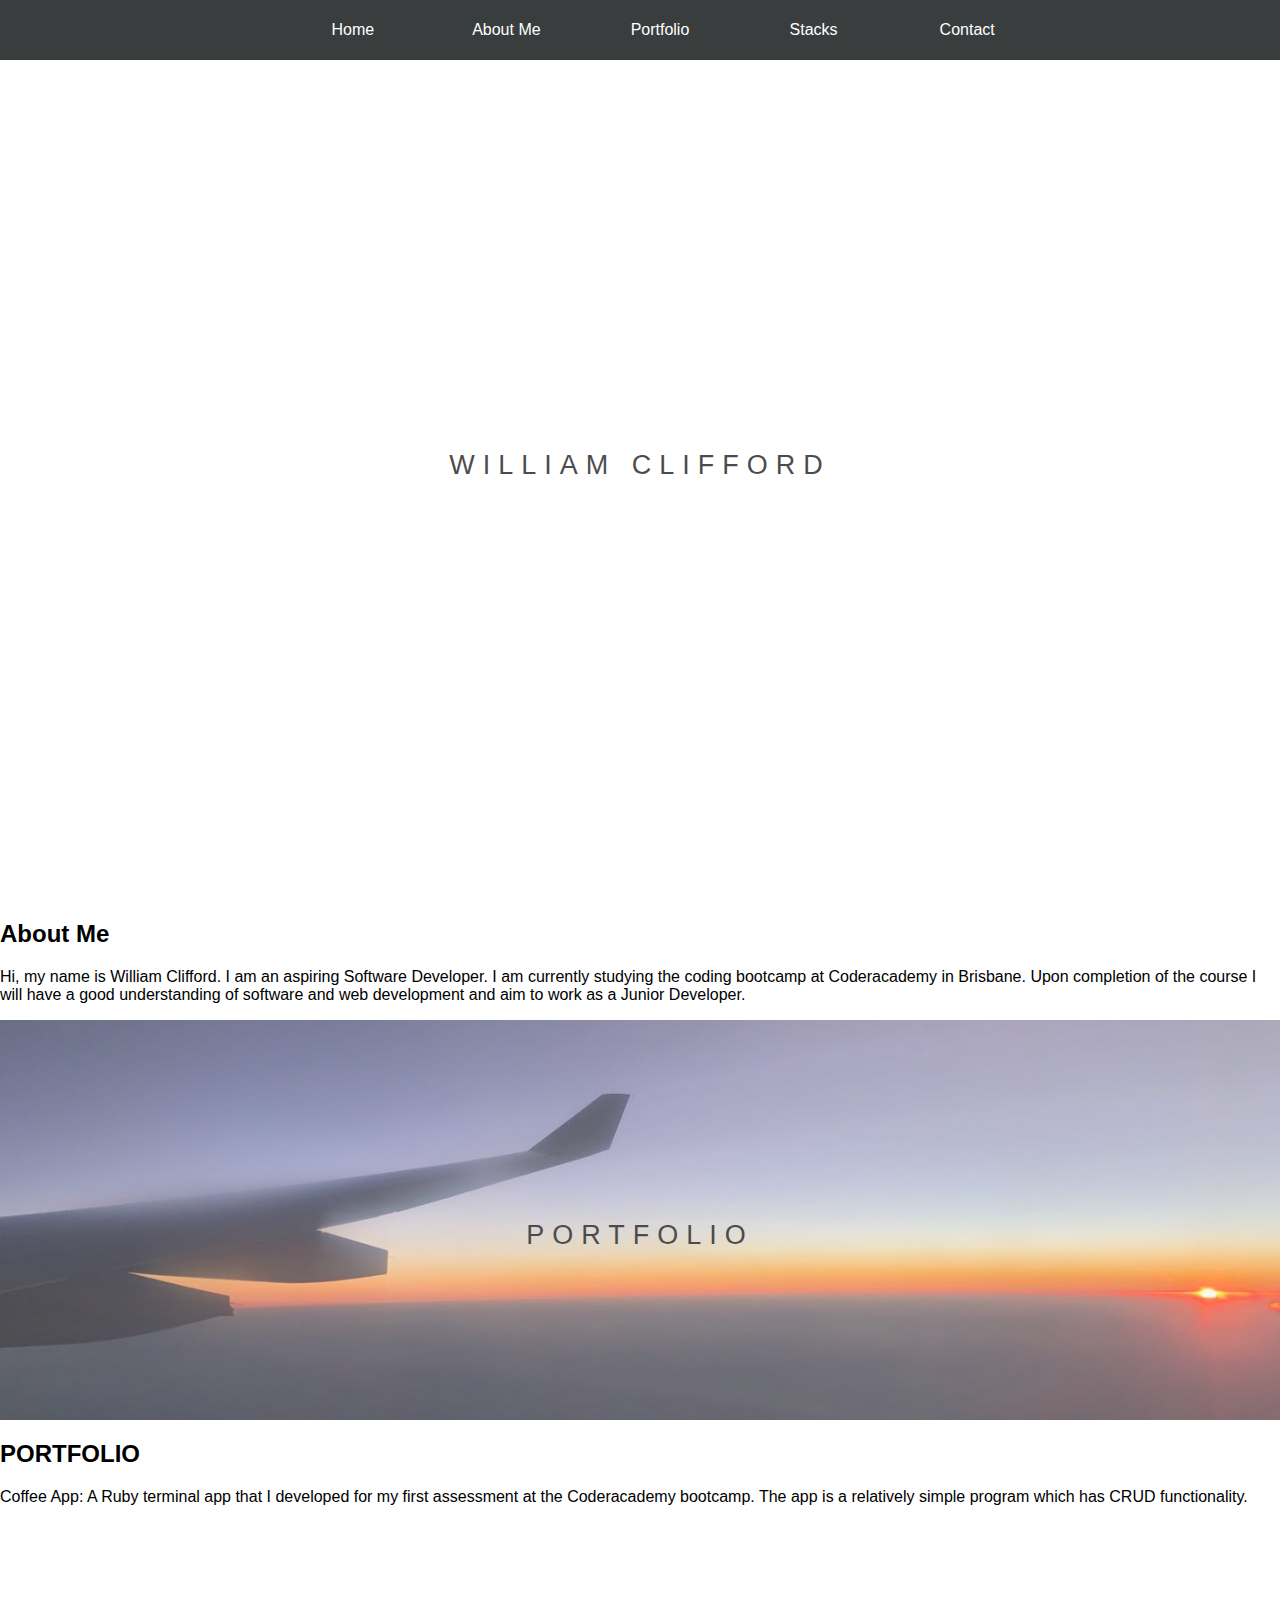
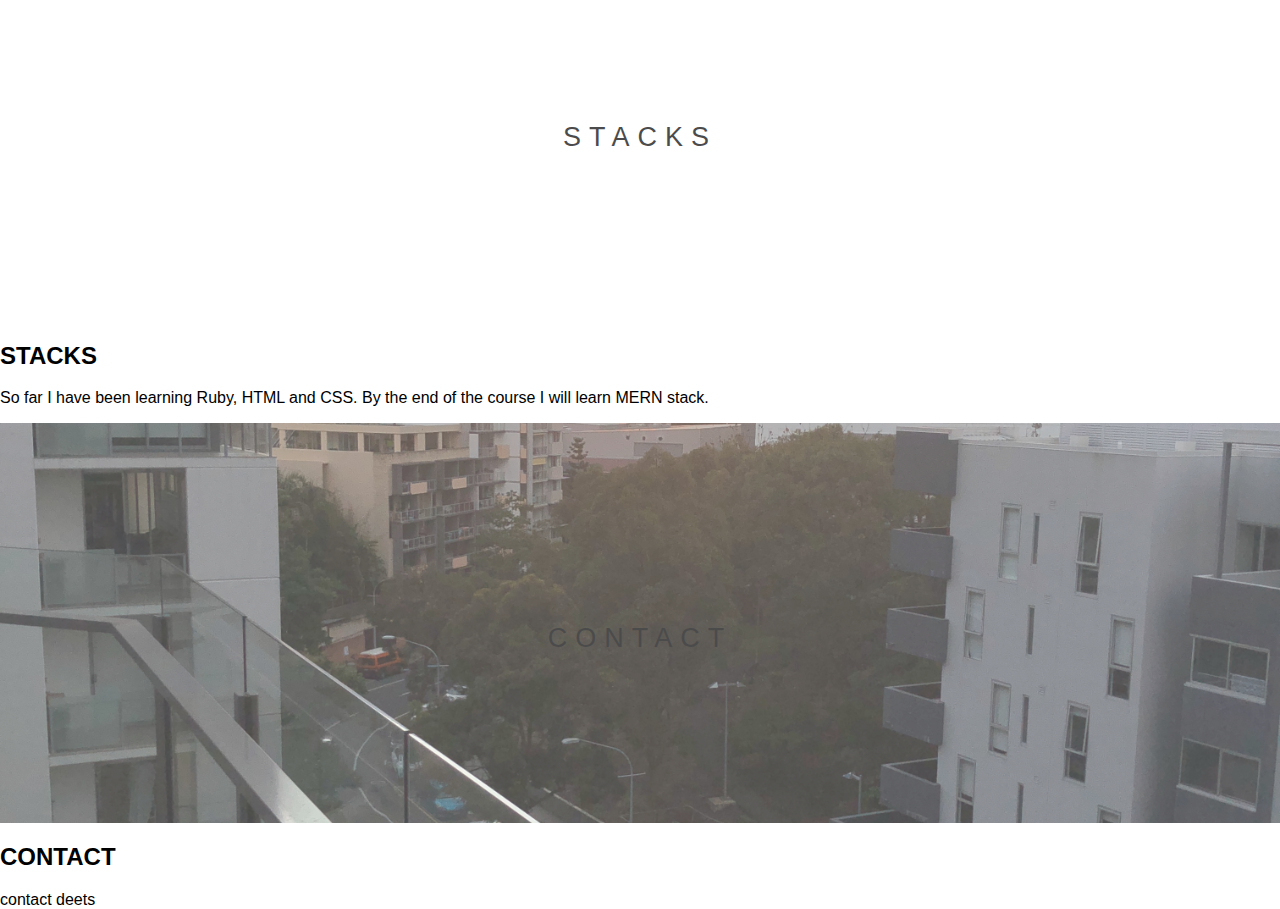
==== src/portfolio.html @ d8a78a4e "Added parallax, upgraded responsiveness, contact from still not functional." ====
<!DOCTYPE html>
<html lang="en">

<head>
    <meta charset="UTF-8">
    <meta name="viewport" content="width=device-width">
    <title>Document</title>
    <link rel="stylesheet" href="style.css">
    <link rel="stylesheet" href="https://use.fontawesome.com/releases/v5.8.1/css/all.css"
        integrity="sha384-50oBUHEmvpQ+1lW4y57PTFmhCaXp0ML5d60M1M7uH2+nqUivzIebhndOJK28anvf" crossorigin="anonymous">
    <script src="https://ajax.googleapis.com/ajax/libs/jquery/3.3.1/jquery.min.js"></script>
    <script>
        $(document).ready(function () {
            $(".button .fa-caret-square-up").hide();

            $(".button .fa-caret-square-down").click(function () {
                $(this).hide();
                $(".button .fa-caret-square-up").show();
                $(".mob ul").addClass("active");
            });

            $(".button .fa-caret-square-up").click(function () {
                $(this).hide();
                $(".button .fa-caret-square-down").show();
                $(".mob ul").removeClass("active");
            });
        });
    </script>
</head>



<body>


    <div class="pimg1">
        <div class="ptext">
            <span class="border">
                WILLIAM CLIFFORD
            </span>
        </div>
    </div>


    <section class="section">
        <h2 id="aboutme">About Me</h2>
        <p>Hi, my name is William Clifford. I am an aspiring Software Developer. I am currently studying the coding
            bootcamp at Coderacademy in Brisbane. Upon completion of the course I will have a good understanding of
            software and web development and aim to work as a Junior Developer.</p>
    </section>


    <div class="pimg2">
        <div class="ptext">
            <span class="border">
                PORTFOLIO
            </span>
        </div>
    </div>


    <section class="section">
        <h2 id="portfolio">PORTFOLIO</h2>
        <p>Coffee App: A Ruby terminal app that I developed for my first assessment at the Coderacademy bootcamp. The
            app is a relatively simple program which has CRUD functionality.</p>
    </section>


    <div class="pimg3">
        <div class="ptext">
            <span class="border">
                STACKS
            </span>
        </div>
    </div>


    <section class="section">
        <h2 id="stacks">STACKS</h2>
        <p>So far I have been learning Ruby, HTML and CSS. By the end of the course I will learn MERN stack.</p>
        </p>
    </section>


    <div class="pimg4">
        <div class="ptext">
            <span class="border">
                CONTACT
            </span>
        </div>
    </div>


    <section class="section">
        <h2 id="contact">CONTACT</h2>
        <p>contact deets</p>
        </p>
    </section>


    <div class="container">
        <nav class="desk">
            <ul>
                <li><a href="#">Home</a></li>
                <li><a href="#aboutme">About Me</a></li>
                <li><a href="#portfolio">Portfolio</a></li>
                <li><a href="#stacks">Stacks</a></li>
                <li><a href="#contact">Contact</a></li>
            </ul>
        </nav>


        <nav class="desk mob">
            <div class="button">
                <i class="fas fa-caret-square-down"></i>
                <i class="fas fa-caret-square-up"></i>
            </div>

            <ul>
                <li><a href="#">Home</a></li>
                <li><a href="#aboutme">About Me</a></li>
                <li><a href="#portfolio">Portfolio</a></li>
                <li><a href="#stacks">Stacks</a></li>
                <li><a href="#contact">Contact</a></li>
            </ul>
        </nav>


    </div>



    <!-- <div class="content">



        <section id="contact">
            <h2>Contact</h2>
            <div class="contactForm">
                <form id="contactForm" method="post" action="">
                    <input name="name" type="text" class="form-control" placeholder="Your Name" required><br>

                    <input name="email" type="email" class="form-control" placeholder="Your Email" required><br>

                    <textarea name="message" class="form-control" placeholder="Message" rows="4 required=""></textarea><br>
                        
                            <input type=" submit" class="form-control submit" value="SEND ENQUIRY">
                        </form>
                    </div>
                </section>
    </div> -->

    



   

</body>

</html>
---- src/style.css ----
html,
body {
  height: 100%;
  margin: 0;
  font-family: 'Trebuchet MS', 'Lucida Sans Unicode', 'Lucida Grande', 'Lucida Sans', Arial, sans-serif;
}

.pimg1 {
  background-image: url(./IMG_0630.JPG);
  min-height: 100%;
}

.pimg2 {
  background-image: url(./IMG_1376.JPG);
  min-height: 400px;
}

.pimg3 {
  background-image: url(./IMG_7138.JPG);
  min-height: 400px;
}

.pimg4 {
  background-image: url(./IMG_0949.JPG);
  min-height: 400px;
}

.pimg1,
.pimg2,
.pimg3,
.pimg4 {
  position: relative;
  opacity: 0.70;
  background-position: center;
  background-size: cover;
  background-repeat: no-repeat;
  background-attachment: fixed;
}

.ptext {
  position: absolute;
  top: 50%;
  width: 100%;
  text-align: center;
  color: black;
  font-size: 27px;
  letter-spacing: 8px;
}

.container nav.desk,
.container nav.mob {
  position: fixed;
  top: 0;
  left: 0;
  width: 100%;
  background: #393d3e;
  height: 60px;
  -webkit-perspective: 1000px;
          perspective: 1000px;
}

@media screen and (max-width: 700px) {
  nav.desk {
    display: none;
  }
  nav.mob,
  .button {
    display: block;
  }
  .button {
    position: relative;
  }
  .button .fa-caret-square-down,
  .button .fa-caret-square-up {
    position: fixed;
    right: 25px;
    top: 15px;
    font-size: 35px;
    color: #fff;
    cursor: pointer;
  }
  .mob ul {
    margin-top: 40px;
    background: #393d3e;
    display: none;
    list-style: none;
    text-decoration: none;
    color: white;
  }
  .mob li {
    text-align: center;
    padding: 20px;
    text-transform: uppercase;
    cursor: pointer;
    text-decoration: none;
    color: white;
  }
  .mob ul.active {
    display: block;
  }
}

@media screen and (min-width: 700px) {
  .pimg1,
  .pimg2,
  .pimg3,
  .pimg4 {
    background-attachment: scroll;
  }
  nav.desk ul {
    list-style: none;
    width: 60%;
    height: 60px;
    margin: 0 auto;
    text-align: center;
  }
  nav.desk ul li {
    width: 20%;
    float: left;
    line-height: 60px;
    -webkit-transition: all 0.3s ease;
    transition: all 0.3s ease;
    -webkit-transform-style: preserve-3d;
            transform-style: preserve-3d;
  }
  nav ul li:hover {
    background-color: #996868;
  }
  a {
    color: #fff;
    text-decoration: none;
  }
  .mob,
  .button {
    display: none;
  }
  form {
    margin-top: 50px;
    -webkit-transition: all 4s ease-in-out;
    transition: all 4s ease-in-out;
  }
  .form-control {
    width: 600px;
    background: transparent;
    border: none;
    outline: none;
    border-bottom: 1px solid gray;
    color: black;
    font-size: 18px;
    margin-bottom: 16px;
  }
  input {
    height: 45px;
  }
  form .submit {
    background: red;
    border-color: transparent;
    color: white;
    font-size: 20px;
    font-weight: bold;
    letter-spacing: 2px;
    height: 50px;
    margin-top: 20px;
  }
  form .submit:hover {
    background-color: purple;
    color: yellow;
  }
}
/*# sourceMappingURL=style.css.map */
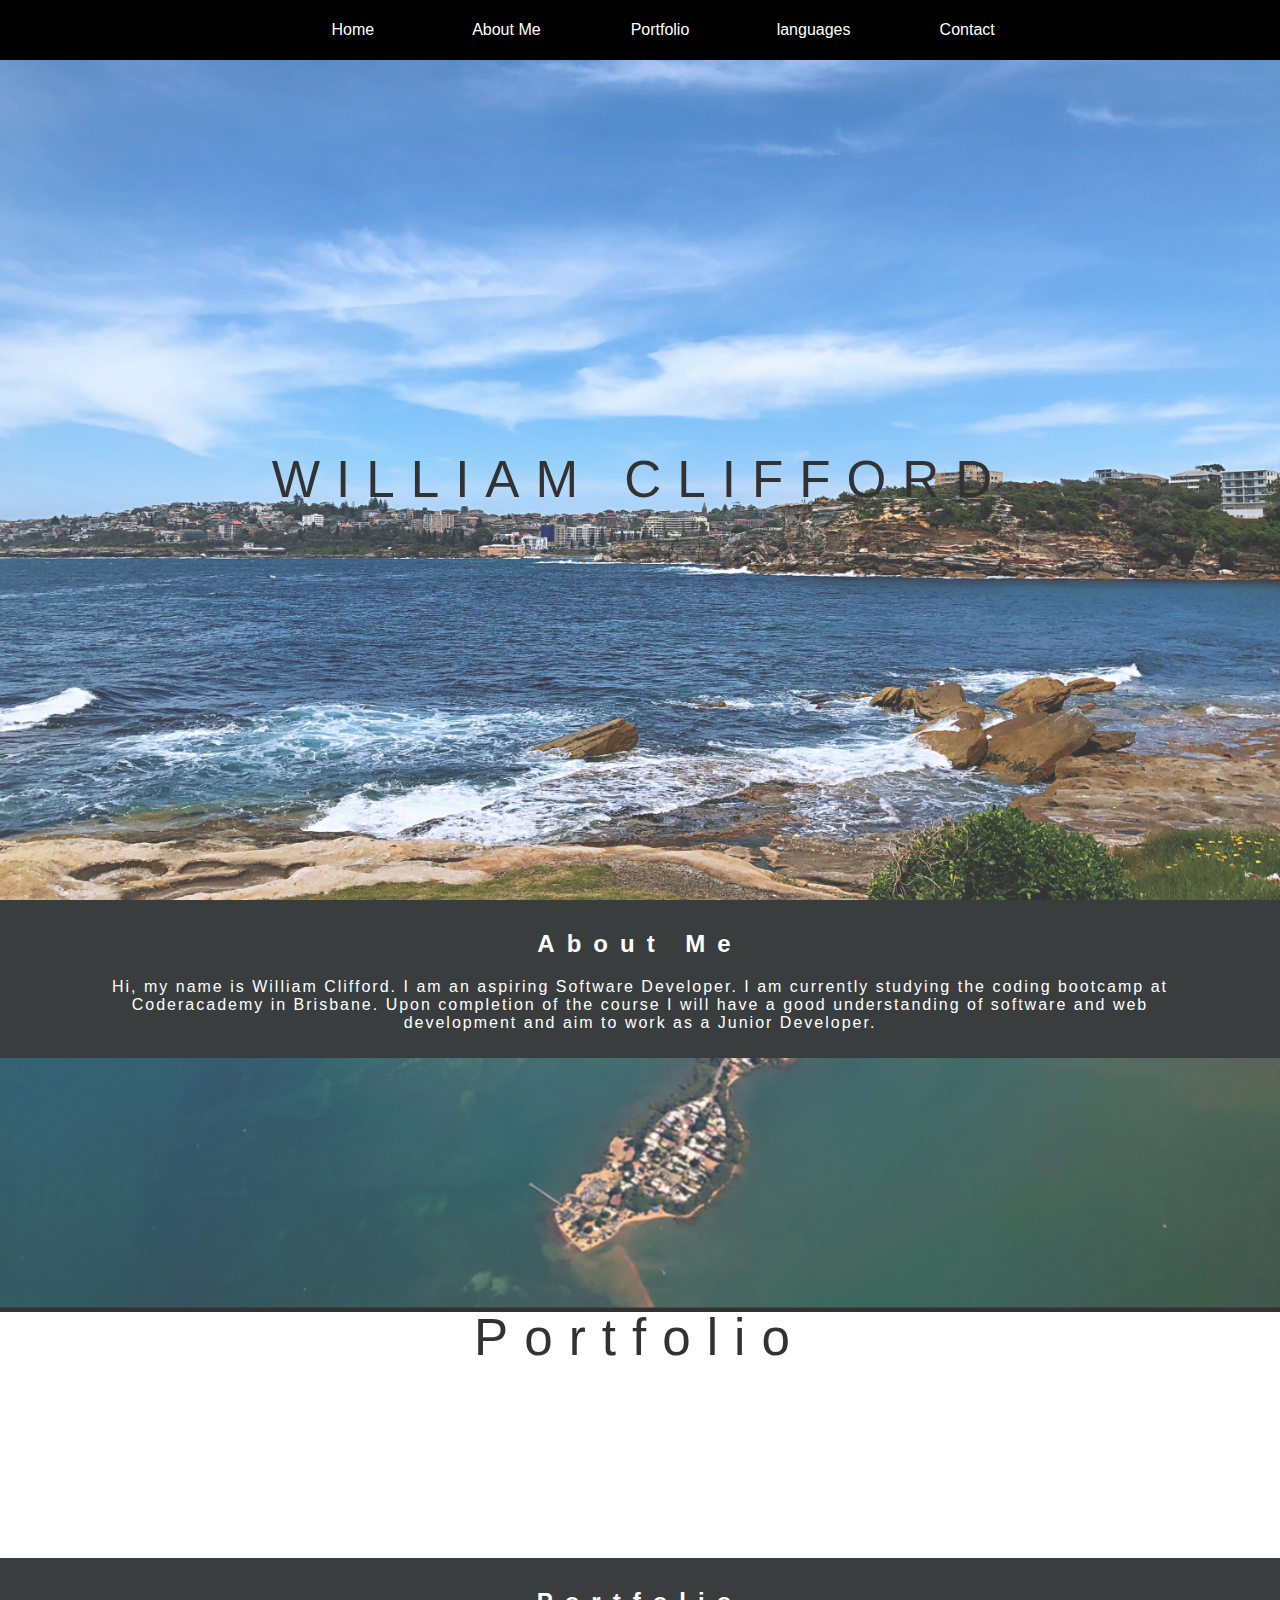
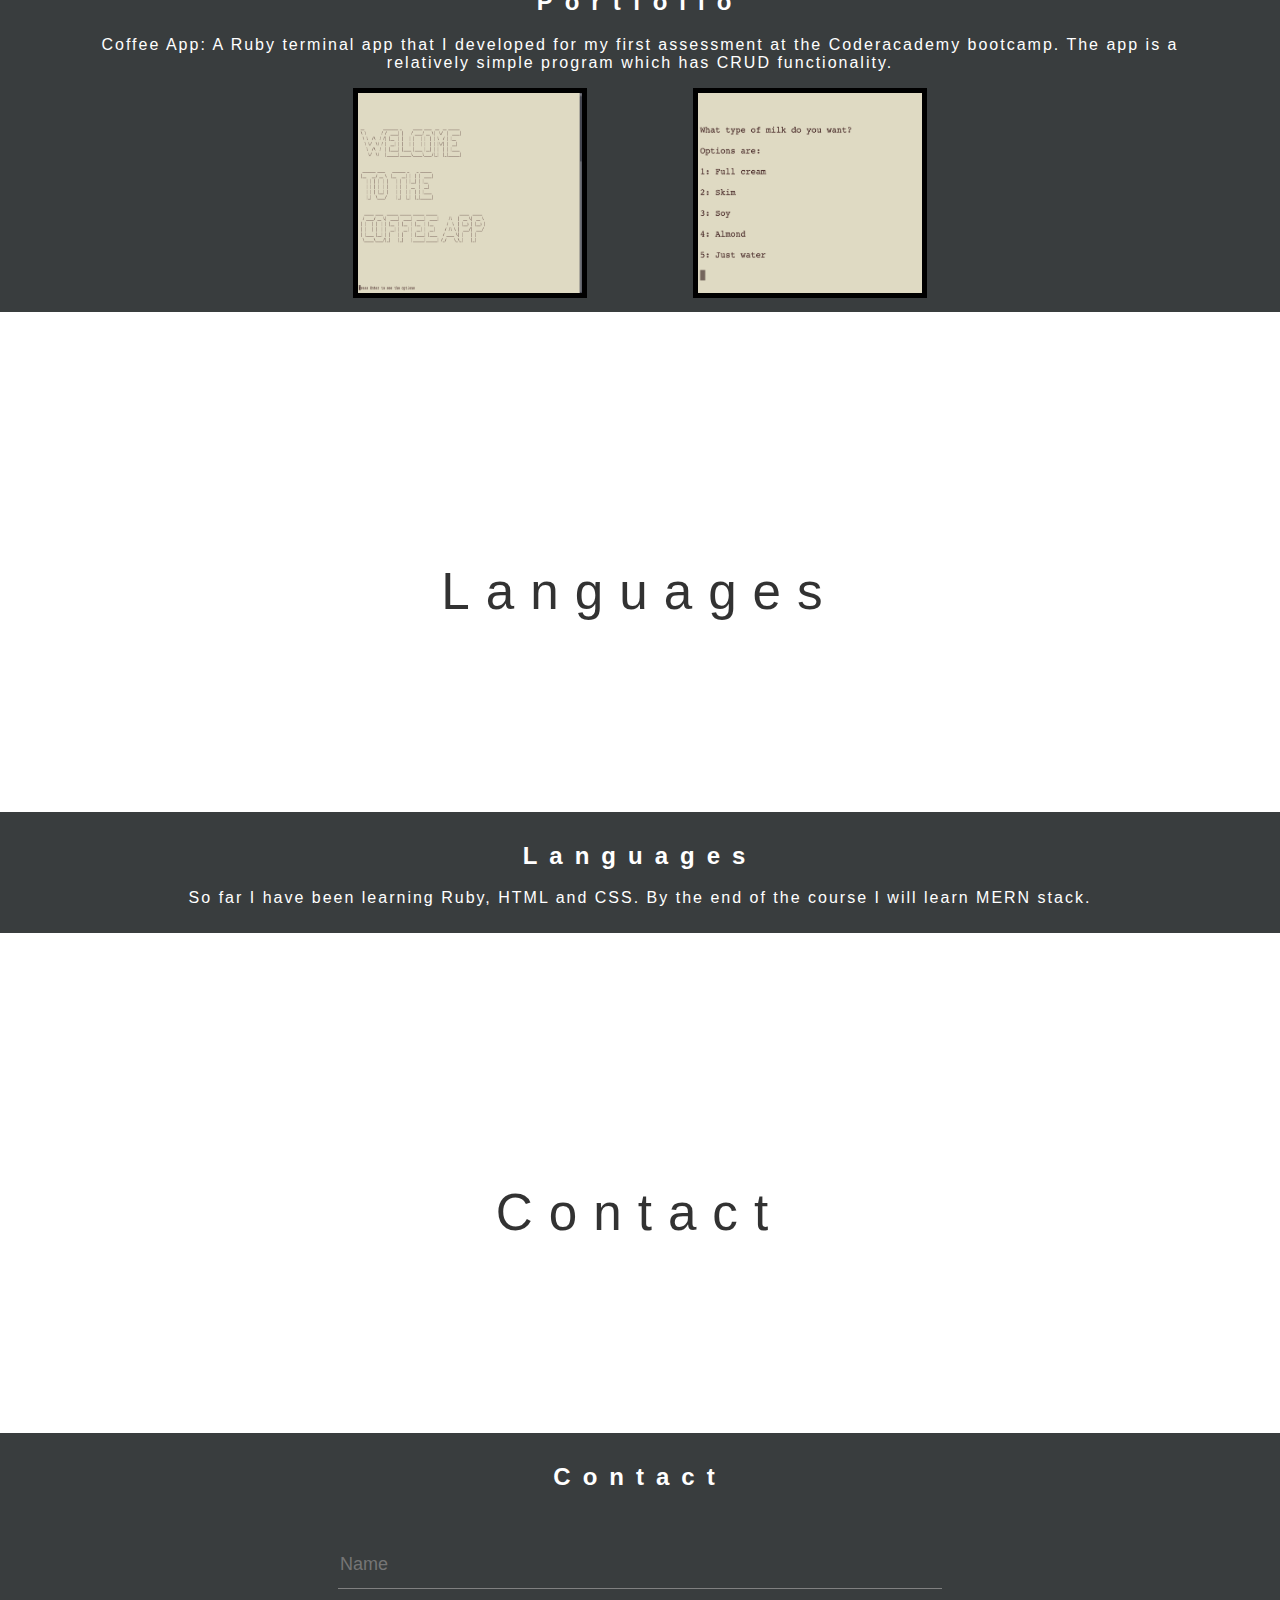
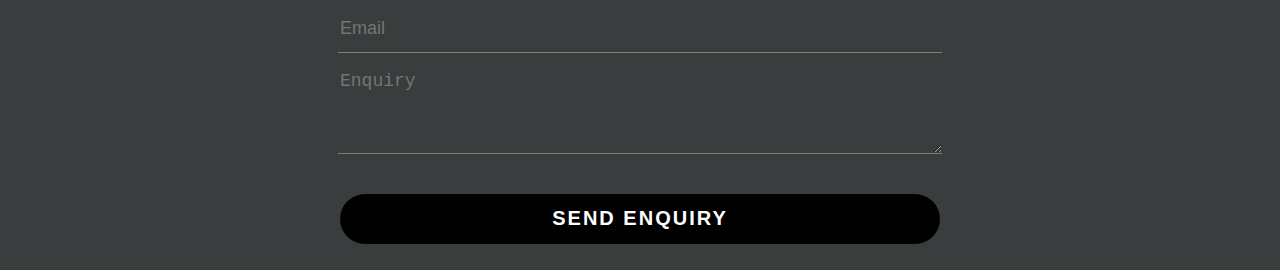
==== commit 1b9fef15: "Page responsive. Images compressed. PHP for contact form added. Still need to add stylistic changes " ====
--- a/src/portfolio.html
+++ b/src/portfolio.html
@@ -53,109 +53,97 @@
     <div class="pimg2">
         <div class="ptext">
             <span class="border">
-                PORTFOLIO
+                Portfolio
             </span>
         </div>
     </div>
 
 
     <section class="section">
-        <h2 id="portfolio">PORTFOLIO</h2>
+        <h2 id="portfolio">Portfolio</h2>
         <p>Coffee App: A Ruby terminal app that I developed for my first assessment at the Coderacademy bootcamp. The
             app is a relatively simple program which has CRUD functionality.</p>
+            
+                <img class="coffee" src="./coffeeApp.png" alt="Coffee App"/>
+                <img class="coffee" src="./coffeeApp2.png" alt="Coffee App"/>
+          
     </section>
 
 
     <div class="pimg3">
         <div class="ptext">
             <span class="border">
-                STACKS
+                Languages
             </span>
         </div>
     </div>
 
 
     <section class="section">
-        <h2 id="stacks">STACKS</h2>
+        <h2 id="languages">Languages</h2>
         <p>So far I have been learning Ruby, HTML and CSS. By the end of the course I will learn MERN stack.</p>
-        </p>
     </section>
 
 
     <div class="pimg4">
         <div class="ptext">
             <span class="border">
-                CONTACT
+                Contact
             </span>
         </div>
     </div>
 
 
     <section class="section">
-        <h2 id="contact">CONTACT</h2>
-        <p>contact deets</p>
-        </p>
+        <h2 id="contact">Contact</h2>
+        <div class="content"></div>
+            <div class="contact-form">
+                <form id="contact-form" method="post" action="./contact-form-handler.php">
+                    <input name="name" type="text" class="form-control" placeholder="Name" required><br>
+
+                    <input name="email" type="email" class="form-control" placeholder="Email" required><br>
+
+                    <textarea name="message" class="form-control" placeholder="Enquiry" rows="4" required></textarea><br>
+                            
+                    <input type="submit" class="form-control submit" value="SEND ENQUIRY">
+                </form>
+            </div>
+        </div>
     </section>
+    
 
 
+
+<!-- This is the navbar for the desktop -->
     <div class="container">
         <nav class="desk">
             <ul>
                 <li><a href="#">Home</a></li>
                 <li><a href="#aboutme">About Me</a></li>
                 <li><a href="#portfolio">Portfolio</a></li>
-                <li><a href="#stacks">Stacks</a></li>
+                <li><a href="#languages">languages</a></li>
                 <li><a href="#contact">Contact</a></li>
             </ul>
         </nav>
 
 
-        <nav class="desk mob">
+    <!-- These are the toggle buttons for the phone navigation menu -->
+        <nav class="mob">
             <div class="button">
                 <i class="fas fa-caret-square-down"></i>
                 <i class="fas fa-caret-square-up"></i>
             </div>
 
+    <!-- This is the navbar for the mobile -->
             <ul>
-                <li><a href="#">Home</a></li>
+                <li class="active"><a href="#">Home</a></li>
                 <li><a href="#aboutme">About Me</a></li>
                 <li><a href="#portfolio">Portfolio</a></li>
-                <li><a href="#stacks">Stacks</a></li>
+                <li><a href="#languages">languages</a></li>
                 <li><a href="#contact">Contact</a></li>
             </ul>
         </nav>
-
-
     </div>
-
-
-
-    <!-- <div class="content">
-
-
-
-        <section id="contact">
-            <h2>Contact</h2>
-            <div class="contactForm">
-                <form id="contactForm" method="post" action="">
-                    <input name="name" type="text" class="form-control" placeholder="Your Name" required><br>
-
-                    <input name="email" type="email" class="form-control" placeholder="Your Email" required><br>
-
-                    <textarea name="message" class="form-control" placeholder="Message" rows="4 required=""></textarea><br>
-                        
-                            <input type=" submit" class="form-control submit" value="SEND ENQUIRY">
-                        </form>
-                    </div>
-                </section>
-    </div> -->
-
-    
-
-
-
-   
-
 </body>
 
 </html>--- a/src/style.css
+++ b/src/style.css
@@ -1,28 +1,31 @@
 html,
 body {
+  -webkit-box-sizing: border-box;
+          box-sizing: border-box;
   height: 100%;
   margin: 0;
+  text-align: center;
   font-family: 'Trebuchet MS', 'Lucida Sans Unicode', 'Lucida Grande', 'Lucida Sans', Arial, sans-serif;
 }
 
 .pimg1 {
+  background-image: url(./IMG_6234.jpeg);
+  min-height: 100%;
+}
+
+.pimg2 {
+  background-image: url(./IMG_8752.JPG);
+  min-height: 500px;
+}
+
+.pimg3 {
+  background-image: url(./IMG_7139.jpeg);
+  min-height: 500px;
+}
+
+.pimg4 {
   background-image: url(./IMG_0630.JPG);
-  min-height: 100%;
-}
-
-.pimg2 {
-  background-image: url(./IMG_1376.JPG);
-  min-height: 400px;
-}
-
-.pimg3 {
-  background-image: url(./IMG_7138.JPG);
-  min-height: 400px;
-}
-
-.pimg4 {
-  background-image: url(./IMG_0949.JPG);
-  min-height: 400px;
+  min-height: 500px;
 }
 
 .pimg1,
@@ -30,11 +33,11 @@
 .pimg3,
 .pimg4 {
   position: relative;
-  opacity: 0.70;
+  opacity: .8;
   background-position: center;
   background-size: cover;
   background-repeat: no-repeat;
-  background-attachment: fixed;
+  background-attachment: scroll;
 }
 
 .ptext {
@@ -43,8 +46,46 @@
   width: 100%;
   text-align: center;
   color: black;
-  font-size: 27px;
-  letter-spacing: 8px;
+  font-size: 4vw;
+  letter-spacing: 16px;
+  opacity: 1;
+}
+
+@-webkit-keyframes in {
+  0% {
+    letter-spacing: 12px;
+  }
+  100% {
+    letter-spacing: 6px;
+  }
+}
+
+@keyframes in {
+  0% {
+    letter-spacing: 12px;
+  }
+  100% {
+    letter-spacing: 6px;
+  }
+}
+
+.section {
+  background-color: #393d3e;
+  color: white;
+  padding: 10px 80px;
+  letter-spacing: 2px;
+}
+
+.section h2 {
+  letter-spacing: 12px;
+}
+
+.coffee {
+  display: inline-block;
+  height: 200px;
+  width: 20%;
+  margin: auto 50px;
+  border: 5px solid black;
 }
 
 .container nav.desk,
@@ -53,10 +94,11 @@
   top: 0;
   left: 0;
   width: 100%;
-  background: #393d3e;
+  background: black;
   height: 60px;
   -webkit-perspective: 1000px;
           perspective: 1000px;
+  z-index: 10;
 }
 
 @media screen and (max-width: 700px) {
@@ -105,7 +147,7 @@
   .pimg2,
   .pimg3,
   .pimg4 {
-    background-attachment: scroll;
+    background-attachment: fixed;
   }
   nav.desk ul {
     list-style: none;
@@ -136,8 +178,9 @@
   }
   form {
     margin-top: 50px;
-    -webkit-transition: all 4s ease-in-out;
-    transition: all 4s ease-in-out;
+  }
+  form .submit {
+    text-align: center;
   }
   .form-control {
     width: 600px;
@@ -153,7 +196,8 @@
     height: 45px;
   }
   form .submit {
-    background: red;
+    background-color: black;
+    border-radius: 40px;
     border-color: transparent;
     color: white;
     font-size: 20px;
@@ -163,8 +207,8 @@
     margin-top: 20px;
   }
   form .submit:hover {
-    background-color: purple;
-    color: yellow;
+    background-color: #996868;
+    color: white;
   }
 }
 /*# sourceMappingURL=style.css.map */